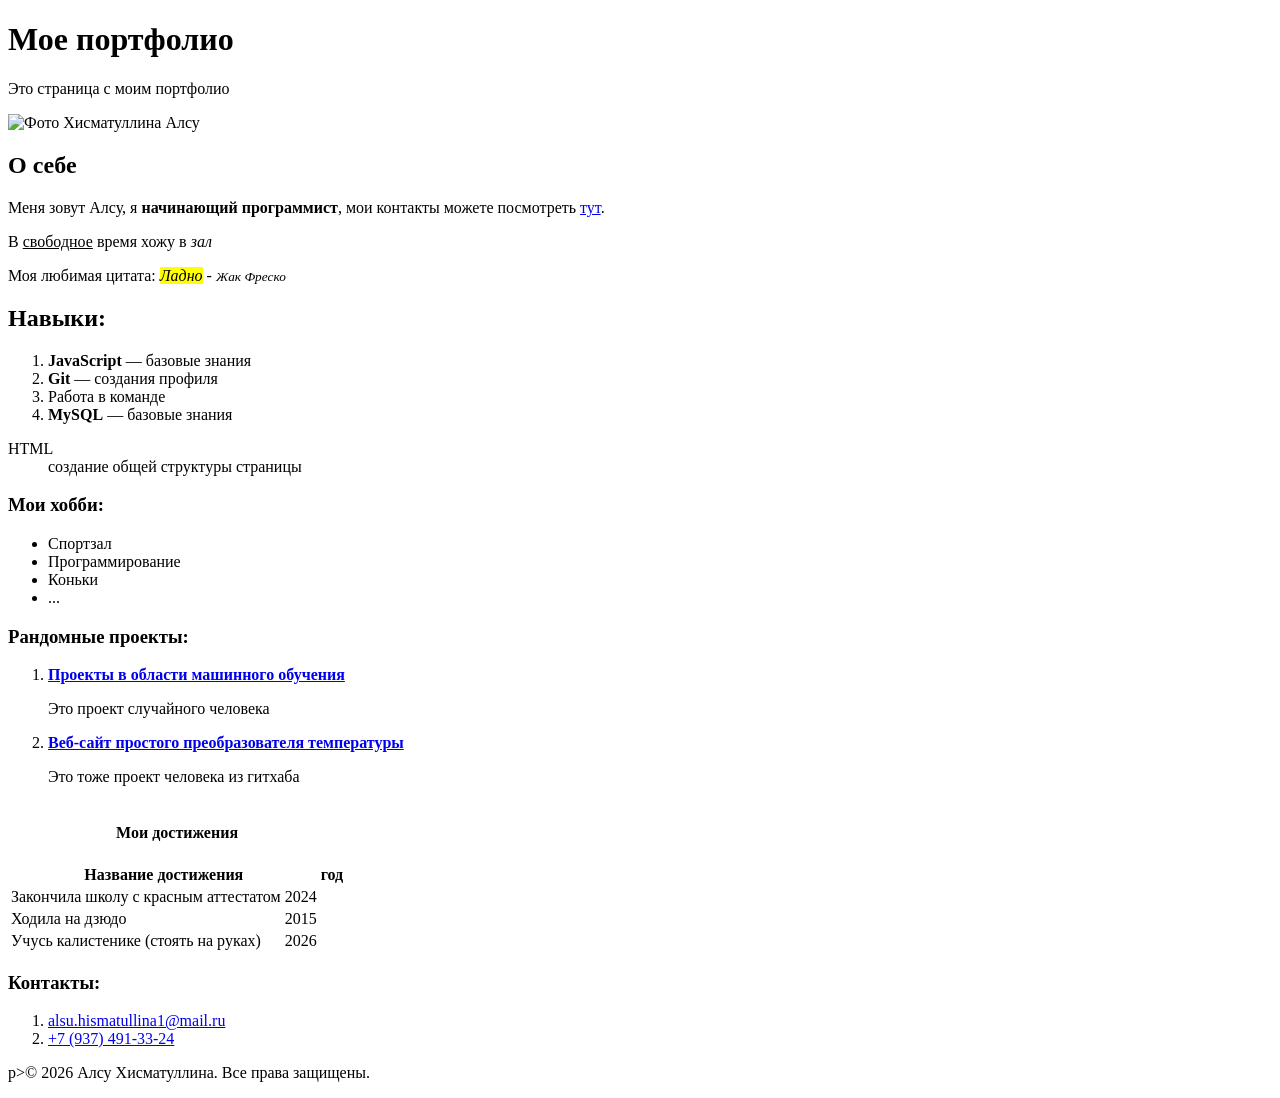
==== my-portfolio.html @ 14261bcb "Add files via upload" ====
<!DOCTYPE html>
<html lang="ru">
<head>
    <meta charset="UTF-8">
    <title>Мое портфолио</title>
</head>
<body>
    <header>
        <h1>Мое портфолио</h1>
        <p>Это страница с моим портфолио</p>
    </header>

    <main>
        <section>
            <img src="https://avatars.githubusercontent.com/u/247259315?v=4&size=64" alt="Фото Хисматуллина Алсу">
            <h2>О себе</h2>
            <p>Меня зовут Алсу, я <b>начинающий программист</b>, мои контакты можете посмотреть <a href="#my-contacts">тут</a>.</p>
            <p>В <u>свободное</u> время хожу в <i>зал</i></p>
            <p>Моя любимая цитата: <em><mark>Ладно</mark> - <small>Жак Фреско</small></em></p>
        </section>

        <section>
            <h2>Навыки:</h2>

            <ol>              
                <li><strong>JavaScript</strong> — базовые знания</li>
                <li><strong>Git</strong> — создания профиля</li>
                <li>Работа в команде</li>
                <li><strong>MySQL</strong> — базовые знания</li>
            </ol>

            <dl>
                <dt>HTML<dt>
                <dd>создание общей структуры страницы</dd>
            </dl>
        </section>
        <section>
            <h3>Мои хобби:</h3>
            <ul>
                <li>Спортзал</li>
                <li>Программирование</li>
                <li>Коньки</li>
                <li>...</li>
            </ul>
        </section>
        <section>
            <h3>Рандомные проекты:</h3>
            <ol>
                <li>
                    <a href="https://github.com/sudarshan-koirala/random-ML-and-DL-projects.git" target="_blank"><strong>Проекты в области машинного обучения </strong></a>
                    <p>Это проект случайного человека</p>
                </li>
                <li>
                    <a href="https://github.com/ThiaudioTT/temperatureConverter.git"><strong>Веб-сайт простого преобразователя температуры</strong></a>
                    <p>Это тоже проект человека из гитхаба</p>
                </li>
            </ol>
        </section>
        <section>
            <table>
                <caption><h4>Мои достижения</h4></caption>
                <thead>
                    <tr>
                        <th colspan="2">Название достижения</th>
                        <th>год</th>
                    </tr>
                </thead>
                <tbody>
                    <tr>
                        <td>Закончила школу с красным аттестатом</td>
                        <td>2024</td>
                    </tr>
                    <tr>
                        <td>Ходила на дзюдо</td>
                        <td>2015</td>
                    </tr>
                    <tr>
                        <td>Учусь калистенике (стоять на руках)</td>
                        <td>2026</td>
                    </tr>
                </tbody>
            </table>
        </section>
    </main>
    <footer>
        <section id="my-contacts">
            <h3>Контакты:</h3>
            <ol>
                <li>
                    <a href="mailto: alsu.hismatullina1@mail.ru">alsu.hismatullina1@mail.ru</a>
                </li>
                <li>
                    <a href="tel:+79374913324">+7 (937) 491-33-24</a>
                </li>
            </ol>
        </section>
        p>&copy; 2026 Алсу Хисматуллина. Все права защищены.</p>
    </footer>
</body>
</html>
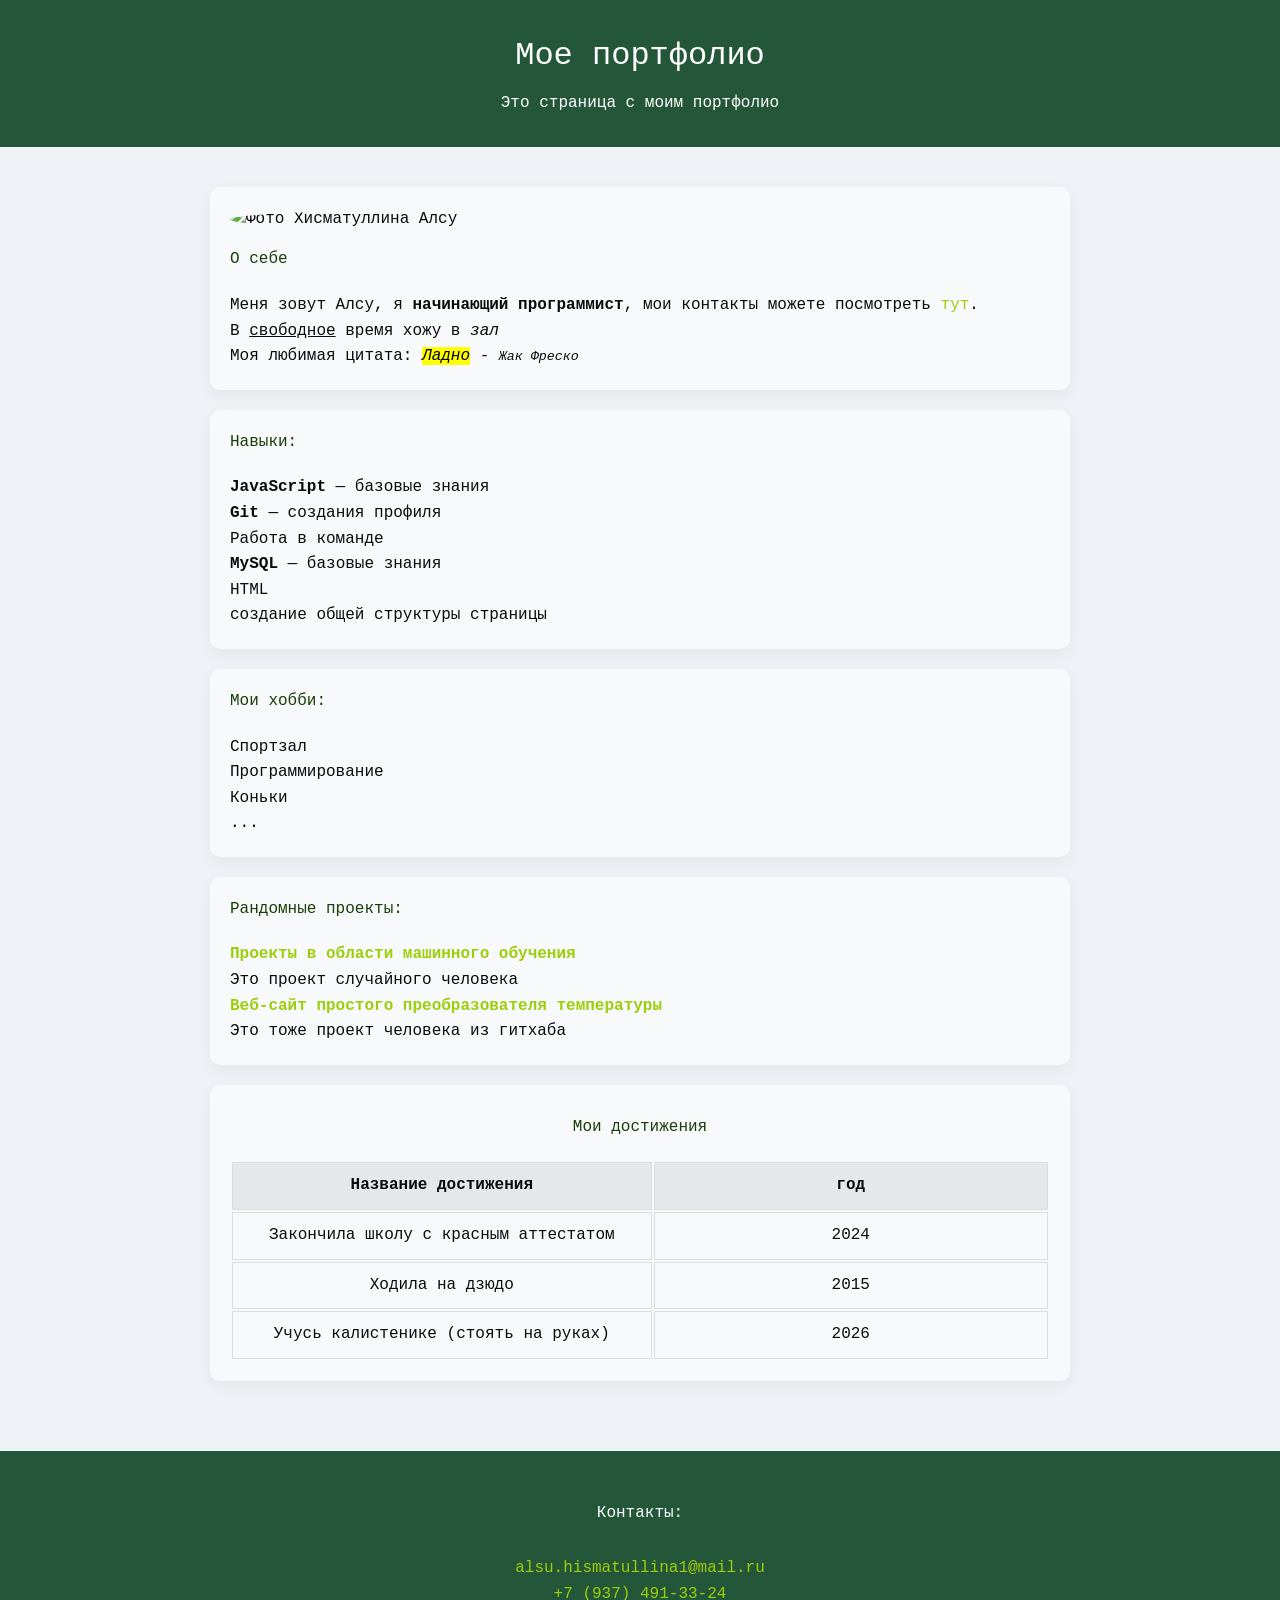
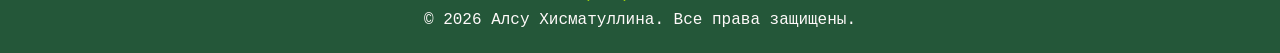
==== commit a4d2974c: "продолжение работы с портфолио" ====
--- a/my-portfolio.html
+++ b/my-portfolio.html
@@ -1,100 +1,106 @@
-<!DOCTYPE html>
-<html lang="ru">
-<head>
-    <meta charset="UTF-8">
-    <title>Мое портфолио</title>
-</head>
-<body>
-    <header>
-        <h1>Мое портфолио</h1>
-        <p>Это страница с моим портфолио</p>
-    </header>
-
-    <main>
-        <section>
-            <img src="https://avatars.githubusercontent.com/u/247259315?v=4&size=64" alt="Фото Хисматуллина Алсу">
-            <h2>О себе</h2>
-            <p>Меня зовут Алсу, я <b>начинающий программист</b>, мои контакты можете посмотреть <a href="#my-contacts">тут</a>.</p>
-            <p>В <u>свободное</u> время хожу в <i>зал</i></p>
-            <p>Моя любимая цитата: <em><mark>Ладно</mark> - <small>Жак Фреско</small></em></p>
-        </section>
-
-        <section>
-            <h2>Навыки:</h2>
-
-            <ol>              
-                <li><strong>JavaScript</strong> — базовые знания</li>
-                <li><strong>Git</strong> — создания профиля</li>
-                <li>Работа в команде</li>
-                <li><strong>MySQL</strong> — базовые знания</li>
-            </ol>
-
-            <dl>
-                <dt>HTML<dt>
-                <dd>создание общей структуры страницы</dd>
-            </dl>
-        </section>
-        <section>
-            <h3>Мои хобби:</h3>
-            <ul>
-                <li>Спортзал</li>
-                <li>Программирование</li>
-                <li>Коньки</li>
-                <li>...</li>
-            </ul>
-        </section>
-        <section>
-            <h3>Рандомные проекты:</h3>
-            <ol>
-                <li>
-                    <a href="https://github.com/sudarshan-koirala/random-ML-and-DL-projects.git" target="_blank"><strong>Проекты в области машинного обучения </strong></a>
-                    <p>Это проект случайного человека</p>
-                </li>
-                <li>
-                    <a href="https://github.com/ThiaudioTT/temperatureConverter.git"><strong>Веб-сайт простого преобразователя температуры</strong></a>
-                    <p>Это тоже проект человека из гитхаба</p>
-                </li>
-            </ol>
-        </section>
-        <section>
-            <table>
-                <caption><h4>Мои достижения</h4></caption>
-                <thead>
-                    <tr>
-                        <th colspan="2">Название достижения</th>
-                        <th>год</th>
-                    </tr>
-                </thead>
-                <tbody>
-                    <tr>
-                        <td>Закончила школу с красным аттестатом</td>
-                        <td>2024</td>
-                    </tr>
-                    <tr>
-                        <td>Ходила на дзюдо</td>
-                        <td>2015</td>
-                    </tr>
-                    <tr>
-                        <td>Учусь калистенике (стоять на руках)</td>
-                        <td>2026</td>
-                    </tr>
-                </tbody>
-            </table>
-        </section>
-    </main>
-    <footer>
-        <section id="my-contacts">
-            <h3>Контакты:</h3>
-            <ol>
-                <li>
-                    <a href="mailto: alsu.hismatullina1@mail.ru">alsu.hismatullina1@mail.ru</a>
-                </li>
-                <li>
-                    <a href="tel:+79374913324">+7 (937) 491-33-24</a>
-                </li>
-            </ol>
-        </section>
-        p>&copy; 2026 Алсу Хисматуллина. Все права защищены.</p>
-    </footer>
-</body>
+<!DOCTYPE html>
+<html lang="ru">
+<head>
+    <meta charset="UTF-8">
+    <meta name="viewport" content="width=device-width, initial-scale=1.0">
+    <title>Мое портфолио</title>
+    <link rel="preconnect" href="./fonts/RobotoMono-Regular.ttf" />
+    <link rel="stylesheet" href="./reset.css">
+    <link rel="stylesheet" href="./styles.css">
+</head>
+<body>
+    <header class="header">
+        <h1 class="header-title">Мое портфолио</h1>
+        <p class="header-description">Это страница с моим портфолио</p>
+    </header>
+
+    <main class="container">
+        <section class="section">
+            <img class="profile-img" 
+                 src="https://avatars.githubusercontent.com/u/247259315?v=4&size=64" 
+                 alt="Фото Хисматуллина Алсу">
+            <h2 class="section-header">О себе</h2>
+            <p>Меня зовут Алсу, я <b>начинающий программист</b>, мои контакты можете посмотреть <a href="#my-contacts">тут</a>.</p>
+            <p>В <u>свободное</u> время хожу в <i>зал</i></p>
+            <p>Моя любимая цитата: <em><mark>Ладно</mark> - <small>Жак Фреско</small></em></p>
+        </section>
+
+        <section class="section">
+            <h2 class="section-header">Навыки:</h2>
+
+            <ol>              
+                <li><strong>JavaScript</strong> — базовые знания</li>
+                <li><strong>Git</strong> — создания профиля</li>
+                <li>Работа в команде</li>
+                <li><strong>MySQL</strong> — базовые знания</li>
+            </ol>
+
+            <dl>
+                <dt>HTML</dt>
+                <dd>создание общей структуры страницы</dd>
+            </dl>
+        </section>
+        <section class="section">
+            <h3 class="section-header">Мои хобби:</h3>
+            <ul>
+                <li>Спортзал</li>
+                <li>Программирование</li>
+                <li>Коньки</li>
+                <li>...</li>
+            </ul>
+        </section>
+        <section class="section">
+            <h3 class="section-header">Рандомные проекты:</h3>
+            <ol>
+                <li>
+                    <a href="https://github.com/sudarshan-koirala/random-ML-and-DL-projects.git" target="_blank"><strong>Проекты в области машинного обучения </strong></a>
+                    <p>Это проект случайного человека</p>
+                </li>
+                <li>
+                    <a href="https://github.com/ThiaudioTT/temperatureConverter.git"><strong>Веб-сайт простого преобразователя температуры</strong></a>
+                    <p>Это тоже проект человека из гитхаба</p>
+                </li>
+            </ol>
+        </section>
+        <section class="section">
+            <table class="achievements-table">
+                <caption><h4 class="section-header">Мои достижения</h4></caption>
+                <thead>
+                    <tr>
+                        <th>Название достижения</th>
+                        <th>год</th>
+                    </tr>
+                </thead>
+                <tbody>
+                    <tr>
+                        <td>Закончила школу с красным аттестатом</td>
+                        <td>2024</td>
+                    </tr>
+                    <tr>
+                        <td>Ходила на дзюдо</td>
+                        <td>2015</td>
+                    </tr>
+                    <tr>
+                        <td>Учусь калистенике (стоять на руках)</td>
+                        <td>2026</td>
+                    </tr>
+                </tbody>
+            </table>
+        </section>
+    </main>
+    <footer class="footer">
+        <section id="my-contacts">
+            <h3 class="header">Контакты:</h3>
+            <ol>
+                <li>
+                    <a href="mailto: alsu.hismatullina1@mail.ru">alsu.hismatullina1@mail.ru</a>
+                </li>
+                <li>
+                    <a href="tel:+79374913324">+7 (937) 491-33-24</a>
+                </li>
+            </ol>
+        </section>
+        <p>&copy; 2026 Алсу Хисматуллина. Все права защищены.</p>
+    </footer>
+</body>
 </html>
--- a/styles.css
+++ b/styles.css
@@ -0,0 +1,83 @@
+@font-face {
+    font-family: 'RobotoMono-Regular', sans-serif;
+    src: url('./fonts/RobotoMono-Regular.ttf');
+    font-weight: 400;
+}
+
+body {
+    font-family: "RobotoMono", monospace;
+    background-color: #eef1f5;
+    color: #0b0b0b;
+    line-height: 1.6;
+}
+
+.container {
+    max-width: 900px;
+    margin: 0 auto;
+    padding: 20px;
+}
+
+.header {
+    background-color: #245739;
+    color: rgb(255, 255, 255);
+    text-align: center;
+    padding: 30px 20px;
+}
+
+.header-title {
+    font-size: 32px;
+    margin-bottom: 10px;
+}
+
+.section {
+    background: rgba(255, 255, 255, 0.632);
+    padding: 20px;
+    margin: 20px 0;
+    border-radius: 10px;
+    box-shadow: 0 5px 15px rgba(0,0,0,0.05);
+}
+
+.section-header {
+    margin-bottom: 20px;
+    color: #173e07;
+}
+
+.profile-img {
+    display: block;
+    margin-bottom: 15px;
+    border-radius: 50%;
+}
+
+a {
+    color: #9dce0b;
+    text-decoration: none;
+}
+
+a:hover {
+    text-decoration: underline;
+}
+
+.achievements-table {
+    width: 100%;
+    margin-top: 10px;
+}
+
+.achievements-table th,
+.achievements-table td {
+    border: 1px solid #ddd;
+    padding: 10px;
+    text-align: center;
+    width: 120px;
+}
+
+.achievements-table th {
+    background-color: #e5e7eb;
+}
+
+.footer {
+    background-color: #245739;
+    color: rgb(255, 250, 250);
+    text-align: center;
+    padding: 20px;
+    margin-top: 30px;
+}
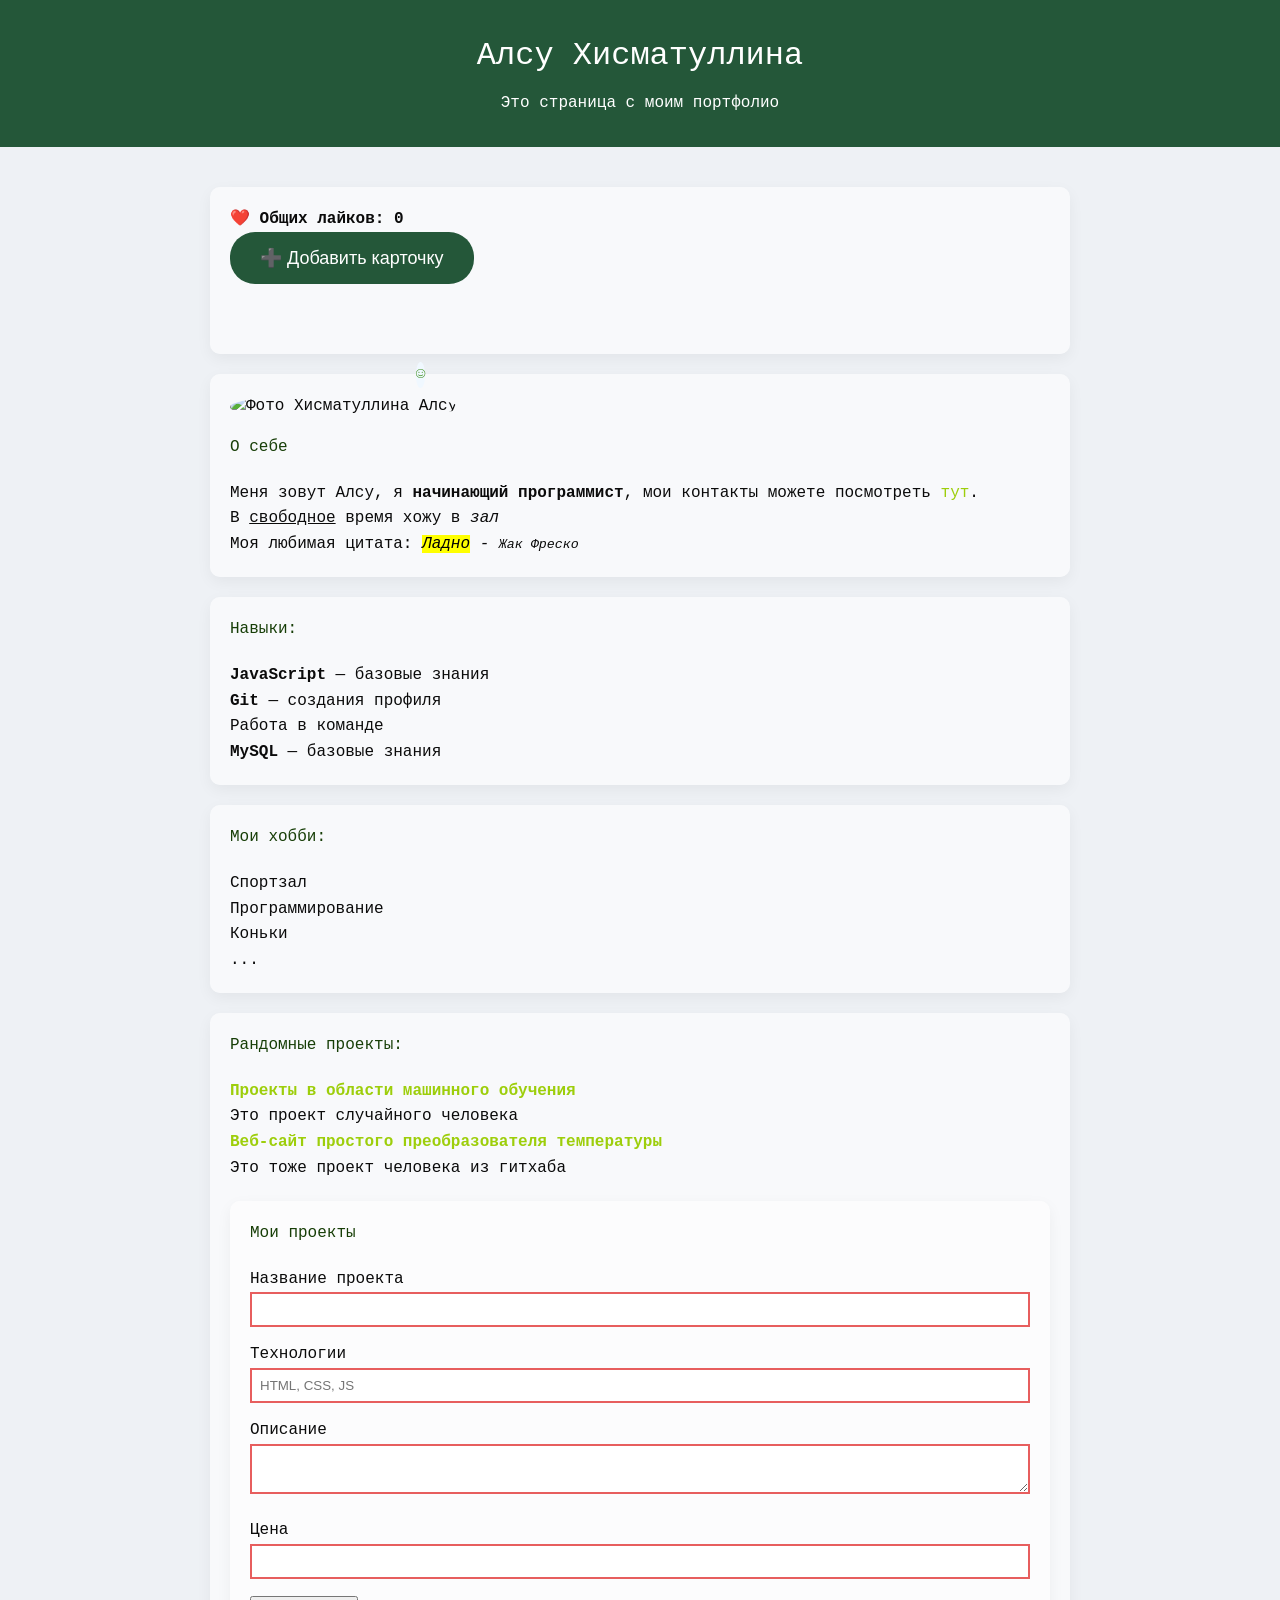
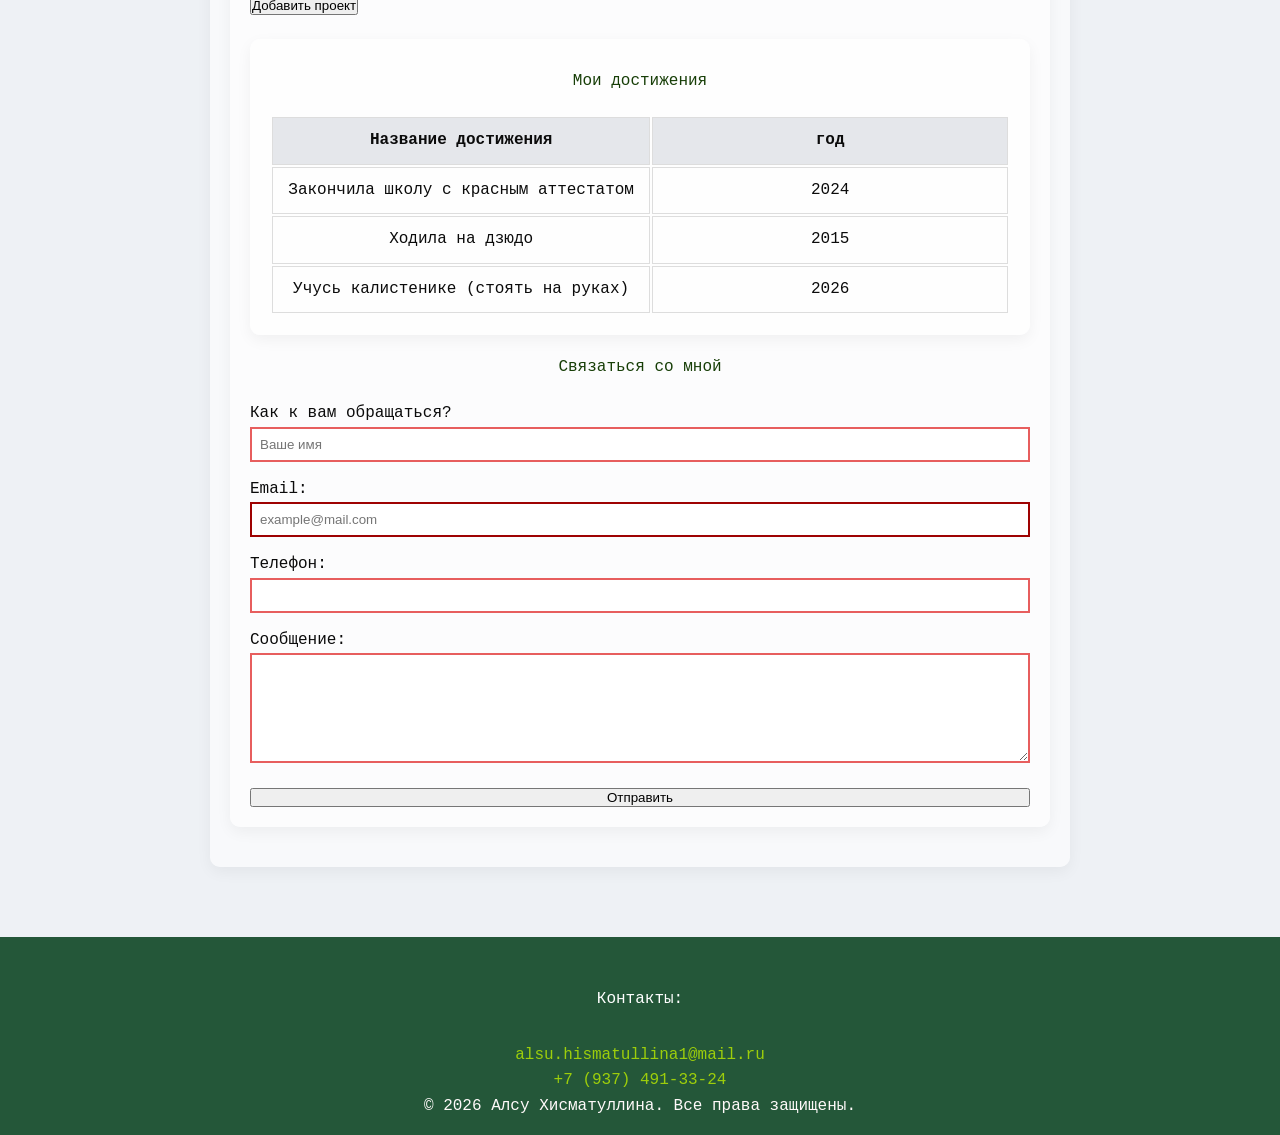
==== commit 2a827379: "все изменения в портфолио" ====
--- a/my-portfolio.html
+++ b/my-portfolio.html
@@ -10,15 +10,25 @@
 </head>
 <body>
     <header class="header">
-        <h1 class="header-title">Мое портфолио</h1>
+        <h1 class="header-title">Алсу Хисматуллина</h1>
         <p class="header-description">Это страница с моим портфолио</p>
     </header>
+    
+    <main class="main-info">
+    <section class="section">
+    <div class="likes-counter">
+    <strong>❤️ Общих лайков: <span id="total-likes">0</span></strong>
+    </div>
+        <button id="add-image-btn" class="add-btn">➕ Добавить карточку</button>
+        <div id="gallery" class="gallery">
+    </div>
+    </section>
 
-    <main class="container">
+        </section>
         <section class="section">
-            <img class="profile-img" 
-                 src="https://avatars.githubusercontent.com/u/247259315?v=4&size=64" 
-                 alt="Фото Хисматуллина Алсу">
+            <div class="avatar-wrapper">
+                <img class="profile-img" src="https://avatars.githubusercontent.com/u/247259315?v=4&size=64" alt="Фото Хисматуллина Алсу">
+        </div>
             <h2 class="section-header">О себе</h2>
             <p>Меня зовут Алсу, я <b>начинающий программист</b>, мои контакты можете посмотреть <a href="#my-contacts">тут</a>.</p>
             <p>В <u>свободное</u> время хожу в <i>зал</i></p>
@@ -34,11 +44,6 @@
                 <li>Работа в команде</li>
                 <li><strong>MySQL</strong> — базовые знания</li>
             </ol>
-
-            <dl>
-                <dt>HTML</dt>
-                <dd>создание общей структуры страницы</dd>
-            </dl>
         </section>
         <section class="section">
             <h3 class="section-header">Мои хобби:</h3>
@@ -61,7 +66,28 @@
                     <p>Это тоже проект человека из гитхаба</p>
                 </li>
             </ol>
-        </section>
+        <section class="section" id="projects">
+            <h2 class="section-header">Мои проекты</h2>
+                <form id="add-project-form">
+                        <div class="field">
+                            <label for="title">Название проекта</label>
+                            <input type="text" id="title" required>
+                        </div>
+                        <div class="field">
+                            <label for="skills">Технологии</label>
+                            <input type="text" id="skills" placeholder="HTML, CSS, JS" required>
+                        </div>
+                        <div class="field">
+                            <label for="description">Описание</label>
+                            <textarea id="description" required></textarea>
+                        </div>
+                        <div class="field">
+                            <label for="price">Цена</label>
+                            <input type="text" id="price" required>
+                        </div>
+                        <button type="submit">Добавить проект</button>
+                </form>
+            <div id="projects-list"></div>
         <section class="section">
             <table class="achievements-table">
                 <caption><h4 class="section-header">Мои достижения</h4></caption>
@@ -75,7 +101,7 @@
                     <tr>
                         <td>Закончила школу с красным аттестатом</td>
                         <td>2024</td>
-                    </tr>
+                        </tr>
                     <tr>
                         <td>Ходила на дзюдо</td>
                         <td>2015</td>
@@ -86,6 +112,31 @@
                     </tr>
                 </tbody>
             </table>
+        </section>
+        <section class="contacts-form">
+            <h2 class="section-header">Связаться со мной</h2>
+            <form id="contact-form" class="contact-form">
+                <fieldset class="contact-form_fieldset">
+                    <div class="field">
+                        <label for="name">Как к вам обращаться?</label>                        
+                        <input type="text" id="name" name="name" placeholder="Ваше имя" autocomplete="name" required>
+                    </div>
+                    <div class="field">
+                        <label for="Email">Email:</label>                        
+                        <input type="text" id="email" name="email" placeholder="example@mail.com"
+                            pattern="^[a-z0-9._%+-]+@[a-z0-9.-]+\.[a-z]{2,}$" required>
+                    </div>
+                    <div class="field">
+                        <label for="phone">Телефон:</label>                        
+                        <input type="text" id="phone" name="phone" autocomplete="tel" placeholder="" required>
+                    </div> 
+                    <div class="field">
+                        <label for="message">Сообщение:</label>                        
+                        <textarea type="text" id="message" name="message" rows="6" placeholder="" required></textarea>
+                    </div>
+                    <button type="submit">Отправить</button>
+                </fieldset>
+            </form>
         </section>
     </main>
     <footer class="footer">
@@ -102,5 +153,10 @@
         </section>
         <p>&copy; 2026 Алсу Хисматуллина. Все права защищены.</p>
     </footer>
+    <script src="addProjects.js"></script>
+    <script src="cli-projects.js"></script>
+    <script src="tasksManager.js"></script>
+    <script src="sendForm.js"></script>
+    <script src="gallery.js"></script>
 </body>
 </html>
--- a/styles.css
+++ b/styles.css
@@ -80,4 +80,154 @@
     text-align: center;
     padding: 20px;
     margin-top: 30px;
-}+}
+
+.avatar-wrapper {
+    position: relative;
+    width: fit-content;
+}
+
+.avatar-wrapper::after {
+    content: '☺';
+    position: absolute;
+    bottom: 32px;
+    right: 32px;
+    background-color:aliceblue;
+    color:rgb(47, 134, 9);
+    font-size: 16px;
+    border-radius: 50%;
+}
+
+section.contacts-form {
+    display: flex;
+    flex-direction: column;
+    justify-content: center;
+    align-items: center;
+    grid-column: 1 / 4;
+}
+
+#contact-form {
+    width: 100%;
+}
+
+fieldset.contact-form_fieldset {
+    display: flex;
+    flex-direction: column;
+    justify-content: center;
+    align-items: stretch;
+}
+
+.field {
+    margin-bottom: 15px;
+    width: 100%;
+}
+
+.field input, .field textarea {
+    width: 100%;
+    padding: 8px;
+    box-sizing: border-box;
+}
+
+.field input:invalid, .field textarea:invalid {
+    border: 2px solid rgb(231, 94, 94);
+}
+
+.field input:invalid[pattern] {
+    border: 2px solid rgb(158, 2, 2);
+}
+
+.field input:valid, .field textarea:valid {
+    border: 2px solid rgb(100, 222, 108);
+}
+
+.contact-form_sending-result {
+    margin-top: 16px;
+    font-size: 14px;
+    opacity: 0;
+    transition: opacity 0.4s ease-in-out, visibility 0s 0.4s;
+    visibility: hidden;
+}
+
+.successText {
+    color: greenyellow;
+}
+
+.errorText {
+    color: rgb(163, 34, 34)
+}
+
+.show {
+    opacity: 1;
+    visibility: visible;
+    transition-delay: 0s;
+}
+
+#projects-list div {
+background: white;
+border-radius: 10px;
+box-shadow: 0 3px 10px rgba(0,0,0,0.1);
+padding: 15px;
+}
+
+.gallery {
+    display: grid;
+    grid-template-columns: repeat(3, 1fr);
+    gap: 15px;
+    margin-top: 20px;
+}
+
+.add-btn {
+    background: #245739;
+    color: white;
+    border: none;
+    padding: 15px 30px;
+    border-radius: 25px;
+    font-size: 18px;
+    cursor: pointer;
+    margin-bottom: 30px;
+    transition: all 0.3s;
+}
+
+.image-card {
+    background: white;
+    border-radius: 20px;
+    overflow: hidden;
+    box-shadow: 0 10px 30px rgba(0,0,0,0.1);
+    transition: all 0.3s;
+    position: relative;
+}
+
+.image-card:hover {
+    transform: translateY(-10px);
+    box-shadow: 0 20px 40px rgba(0,0,0,0.2);
+}
+
+.image-card img {
+    width: 100%;
+    height: 200px;
+    object-fit: cover;
+}
+
+.card-content {
+    padding: 20px;
+}
+
+.card-content h3 {
+    margin-bottom: 15px;
+    color: #173e07;
+    font-size: 20px;
+}
+
+.card-actions {
+    display: flex;
+    gap: 10px;
+}
+
+/* Основной контент */
+.main-info {
+    max-width: 900px;
+    margin: 0 auto;
+    padding: 20px;
+}
+
+
